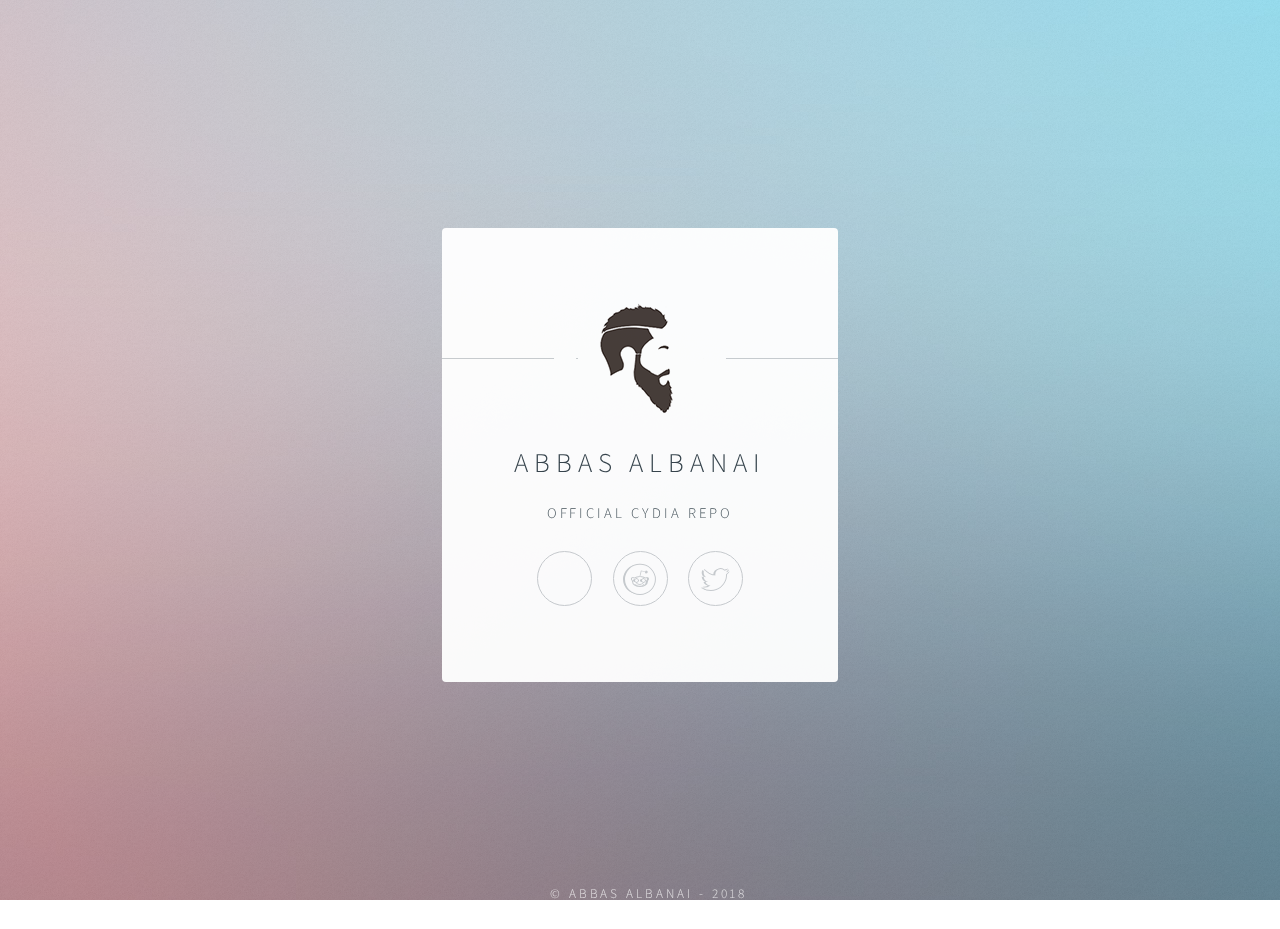
==== index.html @ cd862b83 "Initial commit" ====
<!DOCTYPE HTML>
<html>
	<head>
		<title>xAbbasoo's Repo</title>
		<meta charset="utf-8" />
		<meta name="viewport" content="width=device-width, initial-scale=1" />
		<!--[if lte IE 8]><script src="assets/js/html5shiv.js"></script><![endif]-->
		<link rel="stylesheet" href="assets/css/main.css" />
		<!--[if lte IE 9]><link rel="stylesheet" href="assets/css/ie9.css" /><![endif]-->
		<!--[if lte IE 8]><link rel="stylesheet" href="assets/css/ie8.css" /><![endif]-->
		<noscript><link rel="stylesheet" href="assets/css/noscript.css" /></noscript>
		<style> img[src*="https://cdn.rawgit.com/000webhost/logo/e9bd13f7/footer-powered-by-000webhost-white2.png"] { display: none;} </style>﻿
	</head>
	<body class="is-loading">

		<!-- Wrapper -->
			<div id="wrapper">

				<!-- Main -->
					<section id="main">
						<header>
							<span class="avatar"><img src="images/avatar.jpg" alt="" /></span>
							<h1>Abbas Albanai</h1>
							<p>Official Cydia Repo</p>
						</header>
						<footer>
							<ul class="icons">
								<li><a href="cydia://url/https://cydia.saurik.com/api/share#?source=http://xabbasoo.github.io class="fa fa-link">Cydia</a></li>
								<li><a href="https://www.reddit.com/user/xdemon9" class="fa-reddit" target="_blank">Reddit</a></li>
								<li><a href="https://twitter.com/abbas_albanai" class="fa-twitter" target="_blank">Twitter</a></li><br>
							</ul>
						</footer>
					</section>

				<!-- Footer -->
					<footer id="footer">
						<ul class="copyright">
							<li>&copy; Abbas Albanai - 2018</li>
						</ul>
					</footer>

			</div>

		<!-- Scripts -->
			<!--[if lte IE 8]><script src="assets/js/respond.min.js"></script><![endif]-->
			<script>
				if ('addEventListener' in window) {
					window.addEventListener('load', function() { document.body.className = document.body.className.replace(/\bis-loading\b/, ''); });
					document.body.className += (navigator.userAgent.match(/(MSIE|rv:11\.0)/) ? ' is-ie' : '');
				}
			</script>

	</body>
</html>
---- assets/css/main.css ----
@charset "UTF-8";
@import url(font-awesome.min.css);
@import url("http://fonts.googleapis.com/css?family=Source+Sans+Pro:300");

/*
	Identity by HTML5 UP
	html5up.net | @n33co
	Free for personal and commercial use under the CCA 3.0 license (html5up.net/license)
*/

/* Reset */

	html, body, div, span, applet, object, iframe, h1, h2, h3, h4, h5, h6, p, blockquote, pre, a, abbr, acronym, address, big, cite, code, del, dfn, em, img, ins, kbd, q, s, samp, small, strike, strong, sub, sup, tt, var, b, u, i, center, dl, dt, dd, ol, ul, li, fieldset, form, label, legend, table, caption, tbody, tfoot, thead, tr, th, td, article, aside, canvas, details, embed, figure, figcaption, footer, header, hgroup, menu, nav, output, ruby, section, summary, time, mark, audio, video {
		margin: 0;
		padding: 0;
		border: 0;
		font-size: 100%;
		font: inherit;
		vertical-align: baseline;
	}

	article, aside, details, figcaption, figure, footer, header, hgroup, menu, nav, section {
		display: block;
	}

	body {
		line-height: 1;
	}

	ol, ul {
		list-style: none;
	}

	blockquote, q {
		quotes: none;
	}

	blockquote:before, blockquote:after, q:before, q:after {
		content: '';
		content: none;
	}

	table {
		border-collapse: collapse;
		border-spacing: 0;
	}

	body {
		-webkit-text-size-adjust: none;
	}

/* Box Model */

	*, *:before, *:after {
		-moz-box-sizing: border-box;
		-webkit-box-sizing: border-box;
		box-sizing: border-box;
	}

/* Basic */

	@media screen and (max-width: 480px) {

		html, body {
			min-width: 320px;
		}

	}

	body.is-loading *, body.is-loading *:before, body.is-loading *:after {
		-moz-animation: none !important;
		-webkit-animation: none !important;
		-ms-animation: none !important;
		animation: none !important;
		-moz-transition: none !important;
		-webkit-transition: none !important;
		-ms-transition: none !important;
		transition: none !important;
	}

	html {
		height: 100%;
	}

	body {
		height: 100%;
		background-color: #ffffff;
		background-image: url("images/overlay.png"), -moz-linear-gradient(60deg, rgba(255, 165, 150, 0.5) 5%, rgba(0, 228, 255, 0.35)), url("../../images/bg.jpg");
		background-image: url("images/overlay.png"), -webkit-linear-gradient(60deg, rgba(255, 165, 150, 0.5) 5%, rgba(0, 228, 255, 0.35)), url("../../images/bg.jpg");
		background-image: url("images/overlay.png"), -ms-linear-gradient(60deg, rgba(255, 165, 150, 0.5) 5%, rgba(0, 228, 255, 0.35)), url("../../images/bg.jpg");
		background-image: url("images/overlay.png"), linear-gradient(60deg, rgba(255, 165, 150, 0.5) 5%, rgba(0, 228, 255, 0.35)), url("../../images/bg.jpg");
		background-repeat: repeat,			no-repeat,			no-repeat;
		background-size: 100px 100px, cover,				cover;
		background-position: top left,		center center,		bottom center;
		background-attachment: fixed,			fixed,				fixed;
	}

		body:after {
			content: '';
			display: block;
			position: fixed;
			top: 0;
			left: 0;
			width: 100%;
			height: inherit;
			opacity: 0;
			z-index: 1;
			background-color: #ffffff;
			background-image: url("images/overlay.png"), -moz-linear-gradient(60deg, rgba(255, 165, 150, 0.5) 5%, rgba(0, 228, 255, 0.35));
			background-image: url("images/overlay.png"), -webkit-linear-gradient(60deg, rgba(255, 165, 150, 0.5) 5%, rgba(0, 228, 255, 0.35));
			background-image: url("images/overlay.png"), -ms-linear-gradient(60deg, rgba(255, 165, 150, 0.5) 5%, rgba(0, 228, 255, 0.35));
			background-image: url("images/overlay.png"), linear-gradient(60deg, rgba(255, 165, 150, 0.5) 5%, rgba(0, 228, 255, 0.35));
			background-repeat: repeat,			no-repeat;
			background-size: 100px 100px, cover;
			background-position: top left,		center center;
			-moz-transition: opacity 1.75s ease-out;
			-webkit-transition: opacity 1.75s ease-out;
			-ms-transition: opacity 1.75s ease-out;
			transition: opacity 1.75s ease-out;
		}

		body.is-loading:after {
			opacity: 1;
		}

/* Type */

	body, input, select, textarea {
		color: #414f57;
		font-family: "Source Sans Pro", Helvetica, sans-serif;
		font-size: 14pt;
		font-weight: 300;
		line-height: 2;
		letter-spacing: 0.2em;
		text-transform: uppercase;
	}

		@media screen and (max-width: 1680px) {

			body, input, select, textarea {
				font-size: 11pt;
			}

		}

		@media screen and (max-width: 480px) {

			body, input, select, textarea {
				font-size: 10pt;
				line-height: 1.75;
			}

		}

	a {
		-moz-transition: color 0.2s ease, border-color 0.2s ease;
		-webkit-transition: color 0.2s ease, border-color 0.2s ease;
		-ms-transition: color 0.2s ease, border-color 0.2s ease;
		transition: color 0.2s ease, border-color 0.2s ease;
		color: inherit;
		text-decoration: none;
	}

		a:before {
			-moz-transition: color 0.2s ease, text-shadow 0.2s ease;
			-webkit-transition: color 0.2s ease, text-shadow 0.2s ease;
			-ms-transition: color 0.2s ease, text-shadow 0.2s ease;
			transition: color 0.2s ease, text-shadow 0.2s ease;
		}

		a:hover {
			color: #ff7496;
		}

	strong, b {
		color: #313f47;
	}

	em, i {
		font-style: italic;
	}

	p {
		margin: 0 0 1.5em 0;
	}

	h1, h2, h3, h4, h5, h6 {
		color: #313f47;
		line-height: 1.5;
		margin: 0 0 0.75em 0;
	}

		h1 a, h2 a, h3 a, h4 a, h5 a, h6 a {
			color: inherit;
			text-decoration: none;
		}

	h1 {
		font-size: 1.85em;
		letter-spacing: 0.22em;
		margin: 0 0 0.525em 0;
	}

	h2 {
		font-size: 1.25em;
	}

	h3 {
		font-size: 1em;
	}

	h4 {
		font-size: 1em;
	}

	h5 {
		font-size: 1em;
	}

	h6 {
		font-size: 1em;
	}

	@media screen and (max-width: 480px) {

		h1 {
			font-size: 1.65em;
		}

	}

	sub {
		font-size: 0.8em;
		position: relative;
		top: 0.5em;
	}

	sup {
		font-size: 0.8em;
		position: relative;
		top: -0.5em;
	}

	hr {
		border: 0;
		border-bottom: solid 1px #c8cccf;
		margin: 3em 0;
	}

/* Form */

	form {
		margin: 0 0 1.5em 0;
	}

		form > .field {
			margin: 0 0 1.5em 0;
		}

			form > .field > :last-child {
				margin-bottom: 0;
			}

	label {
		color: #313f47;
		display: block;
		font-size: 0.9em;
		margin: 0 0 0.75em 0;
	}

	input[type="text"],
	input[type="password"],
	input[type="email"],
	input[type="tel"],
	select,
	textarea {
		-moz-appearance: none;
		-webkit-appearance: none;
		-ms-appearance: none;
		appearance: none;
		border-radius: 4px;
		border: solid 1px #c8cccf;
		color: inherit;
		display: block;
		outline: 0;
		padding: 0 1em;
		text-decoration: none;
		width: 100%;
	}

		input[type="text"]:invalid,
		input[type="password"]:invalid,
		input[type="email"]:invalid,
		input[type="tel"]:invalid,
		select:invalid,
		textarea:invalid {
			box-shadow: none;
		}

		input[type="text"]:focus,
		input[type="password"]:focus,
		input[type="email"]:focus,
		input[type="tel"]:focus,
		select:focus,
		textarea:focus {
			border-color: #ff7496;
		}

	.select-wrapper {
		text-decoration: none;
		display: block;
		position: relative;
	}

		.select-wrapper:before {
			content: "";
			-moz-osx-font-smoothing: grayscale;
			-webkit-font-smoothing: antialiased;
			font-family: FontAwesome;
			font-style: normal;
			font-weight: normal;
			text-transform: none !important;
		}

		.select-wrapper:before {
			color: #c8cccf;
			display: block;
			height: 2.75em;
			line-height: 2.75em;
			pointer-events: none;
			position: absolute;
			right: 0;
			text-align: center;
			top: 0;
			width: 2.75em;
		}

		.select-wrapper select::-ms-expand {
			display: none;
		}

	input[type="text"],
	input[type="password"],
	input[type="email"],
	select {
		height: 2.75em;
	}

	textarea {
		padding: 0.75em 1em;
	}

	input[type="checkbox"],
	input[type="radio"] {
		-moz-appearance: none;
		-webkit-appearance: none;
		-ms-appearance: none;
		appearance: none;
		display: block;
		float: left;
		margin-right: -2em;
		opacity: 0;
		width: 1em;
		z-index: -1;
	}

		input[type="checkbox"] + label,
		input[type="radio"] + label {
			text-decoration: none;
			color: #414f57;
			cursor: pointer;
			display: inline-block;
			font-size: 1em;
			font-weight: 300;
			padding-left: 2.4em;
			padding-right: 0.75em;
			position: relative;
		}

			input[type="checkbox"] + label:before,
			input[type="radio"] + label:before {
				-moz-osx-font-smoothing: grayscale;
				-webkit-font-smoothing: antialiased;
				font-family: FontAwesome;
				font-style: normal;
				font-weight: normal;
				text-transform: none !important;
			}

			input[type="checkbox"] + label:before,
			input[type="radio"] + label:before {
				border-radius: 4px;
				border: solid 1px #c8cccf;
				content: '';
				display: inline-block;
				height: 1.65em;
				left: 0;
				line-height: 1.58125em;
				position: absolute;
				text-align: center;
				top: 0.15em;
				width: 1.65em;
			}

		input[type="checkbox"]:checked + label:before,
		input[type="radio"]:checked + label:before {
			color: #ff7496;
			content: '\f00c';
		}

		input[type="checkbox"]:focus + label:before,
		input[type="radio"]:focus + label:before {
			border-color: #ff7496;
		}

	input[type="checkbox"] + label:before {
		border-radius: 4px;
	}

	input[type="radio"] + label:before {
		border-radius: 100%;
	}

	::-webkit-input-placeholder {
		color: #616f77 !important;
		opacity: 1.0;
	}

	:-moz-placeholder {
		color: #616f77 !important;
		opacity: 1.0;
	}

	::-moz-placeholder {
		color: #616f77 !important;
		opacity: 1.0;
	}

	:-ms-input-placeholder {
		color: #616f77 !important;
		opacity: 1.0;
	}

	.formerize-placeholder {
		color: #616f77 !important;
		opacity: 1.0;
	}

/* Icon */

	.icon {
		text-decoration: none;
		position: relative;
		border-bottom: none;
	}

		.icon:before {
			-moz-osx-font-smoothing: grayscale;
			-webkit-font-smoothing: antialiased;
			font-family: FontAwesome;
			font-style: normal;
			font-weight: normal;
			text-transform: none !important;
		}

		.icon > .label {
			display: none;
		}

/* List */

	ol {
		list-style: decimal;
		margin: 0 0 1.5em 0;
		padding-left: 1.25em;
	}

		ol li {
			padding-left: 0.25em;
		}

	ul {
		list-style: disc;
		margin: 0 0 1.5em 0;
		padding-left: 1em;
	}

		ul li {
			padding-left: 0.5em;
		}

		ul.alt {
			list-style: none;
			padding-left: 0;
		}

			ul.alt li {
				border-top: solid 1px #c8cccf;
				padding: 0.5em 0;
			}

				ul.alt li:first-child {
					border-top: 0;
					padding-top: 0;
				}

		ul.icons {
			cursor: default;
			list-style: none;
			padding-left: 0;
			margin-top: -0.675em;
		}

			ul.icons li {
				display: inline-block;
				padding: 0.675em 0.5em;
			}

				ul.icons li a {
					text-decoration: none;
					position: relative;
					display: block;
					width: 3.75em;
					height: 3.75em;
					border-radius: 100%;
					border: solid 1px #c8cccf;
					line-height: 3.75em;
					overflow: hidden;
					text-align: center;
					text-indent: 3.75em;
					white-space: nowrap;
				}

					ul.icons li a:before {
						-moz-osx-font-smoothing: grayscale;
						-webkit-font-smoothing: antialiased;
						font-family: FontAwesome;
						font-style: normal;
						font-weight: normal;
						text-transform: none !important;
					}

					ul.icons li a:before {
						color: #ffffff;
						text-shadow: 1.25px 0px 0px #c8cccf, -1.25px 0px 0px #c8cccf, 0px 1.25px 0px #c8cccf, 0px -1.25px 0px #c8cccf;
					}

					ul.icons li a:hover:before {
						text-shadow: 1.25px 0px 0px #ff7496, -1.25px 0px 0px #ff7496, 0px 1.25px 0px #ff7496, 0px -1.25px 0px #ff7496;
					}

					ul.icons li a:before {
						position: absolute;
						top: 0;
						left: 0;
						width: inherit;
						height: inherit;
						font-size: 1.85rem;
						line-height: inherit;
						text-align: center;
						text-indent: 0;
					}

					ul.icons li a:hover {
						border-color: #ff7496;
					}

			@media screen and (max-width: 480px) {

				ul.icons li a:before {
					font-size: 1.5rem;
				}

			}

		ul.actions {
			cursor: default;
			list-style: none;
			padding-left: 0;
		}

			ul.actions li {
				display: inline-block;
				padding: 0 0.75em 0 0;
				vertical-align: middle;
			}

				ul.actions li:last-child {
					padding-right: 0;
				}

	dl {
		margin: 0 0 1.5em 0;
	}

		dl dt {
			display: block;
			margin: 0 0 0.75em 0;
		}

		dl dd {
			margin-left: 1.5em;
		}

/* Button */

	input[type="submit"],
	input[type="reset"],
	input[type="button"],
	button,
	.button {
		-moz-appearance: none;
		-webkit-appearance: none;
		-ms-appearance: none;
		appearance: none;
		-moz-transition: background-color 0.2s ease-in-out, border-color 0.2s ease-in-out, color 0.2s ease-in-out;
		-webkit-transition: background-color 0.2s ease-in-out, border-color 0.2s ease-in-out, color 0.2s ease-in-out;
		-ms-transition: background-color 0.2s ease-in-out, border-color 0.2s ease-in-out, color 0.2s ease-in-out;
		transition: background-color 0.2s ease-in-out, border-color 0.2s ease-in-out, color 0.2s ease-in-out;
		display: inline-block;
		height: 2.75em;
		line-height: 2.75em;
		padding: 0 1.5em;
		background-color: transparent;
		border-radius: 4px;
		border: solid 1px #c8cccf;
		color: #414f57 !important;
		cursor: pointer;
		text-align: center;
		text-decoration: none;
		white-space: nowrap;
	}

		input[type="submit"]:hover,
		input[type="reset"]:hover,
		input[type="button"]:hover,
		button:hover,
		.button:hover {
			border-color: #ff7496;
			color: #ff7496 !important;
		}

		input[type="submit"].icon,
		input[type="reset"].icon,
		input[type="button"].icon,
		button.icon,
		.button.icon {
			padding-left: 1.35em;
		}

			input[type="submit"].icon:before,
			input[type="reset"].icon:before,
			input[type="button"].icon:before,
			button.icon:before,
			.button.icon:before {
				margin-right: 0.5em;
			}

		input[type="submit"].fit,
		input[type="reset"].fit,
		input[type="button"].fit,
		button.fit,
		.button.fit {
			display: block;
			width: 100%;
			margin: 0 0 0.75em 0;
		}

		input[type="submit"].small,
		input[type="reset"].small,
		input[type="button"].small,
		button.small,
		.button.small {
			font-size: 0.8em;
		}

		input[type="submit"].big,
		input[type="reset"].big,
		input[type="button"].big,
		button.big,
		.button.big {
			font-size: 1.35em;
		}

		input[type="submit"].disabled, input[type="submit"]:disabled,
		input[type="reset"].disabled,
		input[type="reset"]:disabled,
		input[type="button"].disabled,
		input[type="button"]:disabled,
		button.disabled,
		button:disabled,
		.button.disabled,
		.button:disabled {
			-moz-pointer-events: none;
			-webkit-pointer-events: none;
			-ms-pointer-events: none;
			pointer-events: none;
			opacity: 0.5;
		}

/* Main */

	#main {
		position: relative;
		max-width: 100%;
		min-width: 27em;
		padding: 4.5em 3em 3em 3em ;
		background: #ffffff;
		border-radius: 4px;
		cursor: default;
		opacity: 0.95;
		text-align: center;
		-moz-transform-origin: 50% 50%;
		-webkit-transform-origin: 50% 50%;
		-ms-transform-origin: 50% 50%;
		transform-origin: 50% 50%;
		-moz-transform: rotateX(0deg);
		-webkit-transform: rotateX(0deg);
		-ms-transform: rotateX(0deg);
		transform: rotateX(0deg);
		-moz-transition: opacity 1s ease, -moz-transform 1s ease;
		-webkit-transition: opacity 1s ease, -webkit-transform 1s ease;
		-ms-transition: opacity 1s ease, -ms-transform 1s ease;
		transition: opacity 1s ease, transform 1s ease;
	}

		#main .avatar {
			position: relative;
			display: block;
			margin-bottom: 1.5em;
		}

			#main .avatar img {
				display: block;
				margin: 0 auto;
				border-radius: 100%;
				box-shadow: 0 0 0 1.5em #ffffff;
			}

			#main .avatar:before {
				content: '';
				display: block;
				position: absolute;
				top: 50%;
				left: -3em;
				width: calc(100% + 6em);
				height: 1px;
				z-index: -1;
				background: #c8cccf;
			}

		@media screen and (max-width: 480px) {

			#main {
				min-width: 0;
				width: 100%;
				padding: 4em 2em 2.5em 2em ;
			}

				#main .avatar:before {
					left: -2em;
					width: calc(100% + 4em);
				}

		}

		body.is-loading #main {
			opacity: 0;
			-moz-transform: rotateX(15deg);
			-webkit-transform: rotateX(15deg);
			-ms-transform: rotateX(15deg);
			transform: rotateX(15deg);
		}

/* Footer */

	#footer {
		-moz-align-self: -moz-flex-end;
		-webkit-align-self: -webkit-flex-end;
		-ms-align-self: -ms-flex-end;
		align-self: flex-end;
		width: 100%;
		padding: 1.5em 0 0 0;
		color: rgba(255, 255, 255, 0.75);
		cursor: default;
		text-align: center;
	}

		#footer .copyright {
			margin: 0;
			padding: 0;
			font-size: 0.9em;
			list-style: none;
		}

			#footer .copyright li {
				display: inline-block;
				margin: 0 0 0 0.45em;
				padding: 0 0 0 0.85em;
				border-left: solid 1px rgba(255, 255, 255, 0.5);
				line-height: 1;
			}

				#footer .copyright li:first-child {
					border-left: 0;
				}

/* Wrapper */

	#wrapper {
		display: -moz-flex;
		display: -webkit-flex;
		display: -ms-flex;
		display: flex;
		-moz-align-items: center;
		-webkit-align-items: center;
		-ms-align-items: center;
		align-items: center;
		-moz-justify-content: space-between;
		-webkit-justify-content: space-between;
		-ms-justify-content: space-between;
		justify-content: space-between;
		-moz-flex-direction: column;
		-webkit-flex-direction: column;
		-ms-flex-direction: column;
		flex-direction: column;
		-moz-perspective: 1000px;
		-webkit-perspective: 1000px;
		-ms-perspective: 1000px;
		perspective: 1000px;
		position: relative;
		min-height: 100%;
		padding: 1.5em;
		z-index: 2;
	}

		#wrapper > * {
			z-index: 1;
		}

		#wrapper:before {
			content: '';
			display: block;
		}

		@media screen and (max-width: 360px) {

			#wrapper {
				padding: 0.75em;
			}

		}

		body.is-ie #wrapper {
			height: 100%;
		}
---- assets/css/ie9.css ----
/*
	Identity by HTML5 UP
	html5up.net | @n33co
	Free for personal and commercial use under the CCA 3.0 license (html5up.net/license)
*/

/* Basic */

	body {
		background-image: url("../../images/bg.jpg");
		background-repeat: no-repeat;
		background-size: cover;
		background-position: bottom center;
		background-attachment: fixed;
	}

		body:after {
			display: none;
		}

/* List */

	ul.icons li a:before {
		color: #c8cccf;
	}

	ul.icons li a:hover:before {
		color: #ff7496;
	}

/* Wrapper */

	#wrapper {
		text-align: center;
	}

/* Main */

	#main {
		display: inline-block;
	}
---- assets/css/ie8.css ----
/*
	Identity by HTML5 UP
	html5up.net | @n33co
	Free for personal and commercial use under the CCA 3.0 license (html5up.net/license)
*/

/* List */

	ul.icons li a {
		-ms-behavior: url("assets/js/PIE.htc");
	}

		ul.icons li a:before {
			text-align: center;
			font-size: 26px;
		}

/* Main */

	#main {
		-ms-behavior: url("assets/js/PIE.htc");
	}

		#main .avatar img {
			-ms-behavior: url("assets/js/PIE.htc");
		}

/* Footer */

	#footer {
		color: #fff;
	}

		#footer .copyright li {
			border-left: solid 1px #fff;
		}
---- assets/css/noscript.css ----
/*
	Identity by HTML5 UP
	html5up.net | @n33co
	Free for personal and commercial use under the CCA 3.0 license (html5up.net/license)
*/

/* Basic */

	body:after {
		display: none;
	}

/* Main */

	#main {
		-moz-transform: none !important;
		-webkit-transform: none !important;
		-ms-transform: none !important;
		transform: none !important;
		opacity: 1 !important;
	}
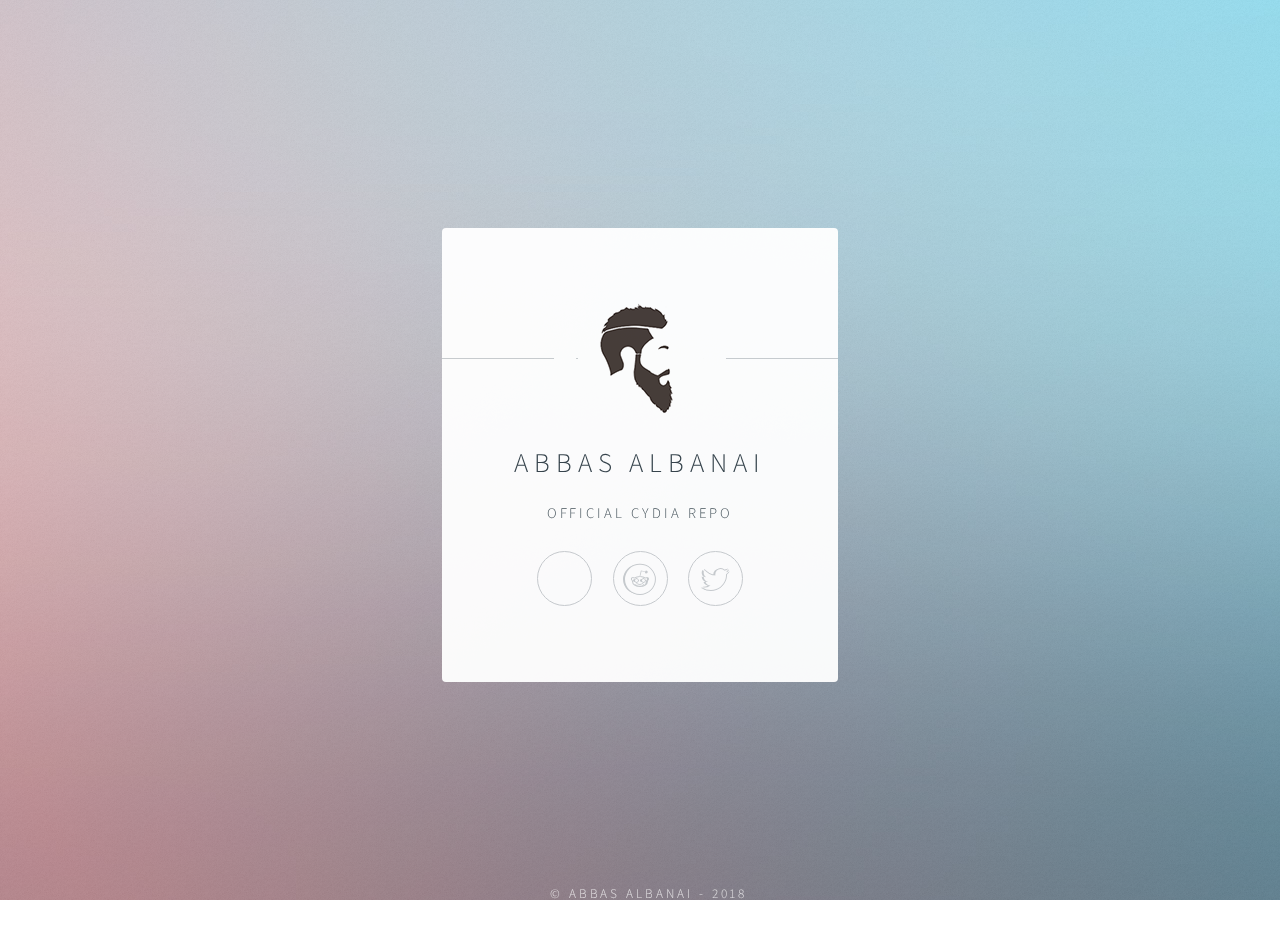
==== commit 049b19b6: "Initial commit" ====
--- a/index.html
+++ b/index.html
@@ -26,7 +26,7 @@
 
 						<footer>
 							<ul class="icons">
-								<li><a href="cydia://url/https://cydia.saurik.com/api/share#?source=http://xabbasoo.github.io class="fa fa-link">Cydia</a></li>
+								<li><a href="cydia://url/https://cydia.saurik.com/api/share#?source=http://xabbasoo.github.io <class="fa fa-link">Cydia</a></li>
 								<li><a href="https://www.reddit.com/user/xdemon9" class="fa-reddit" target="_blank">Reddit</a></li>
 								<li><a href="https://twitter.com/abbas_albanai" class="fa-twitter" target="_blank">Twitter</a></li><br>
 							</ul>
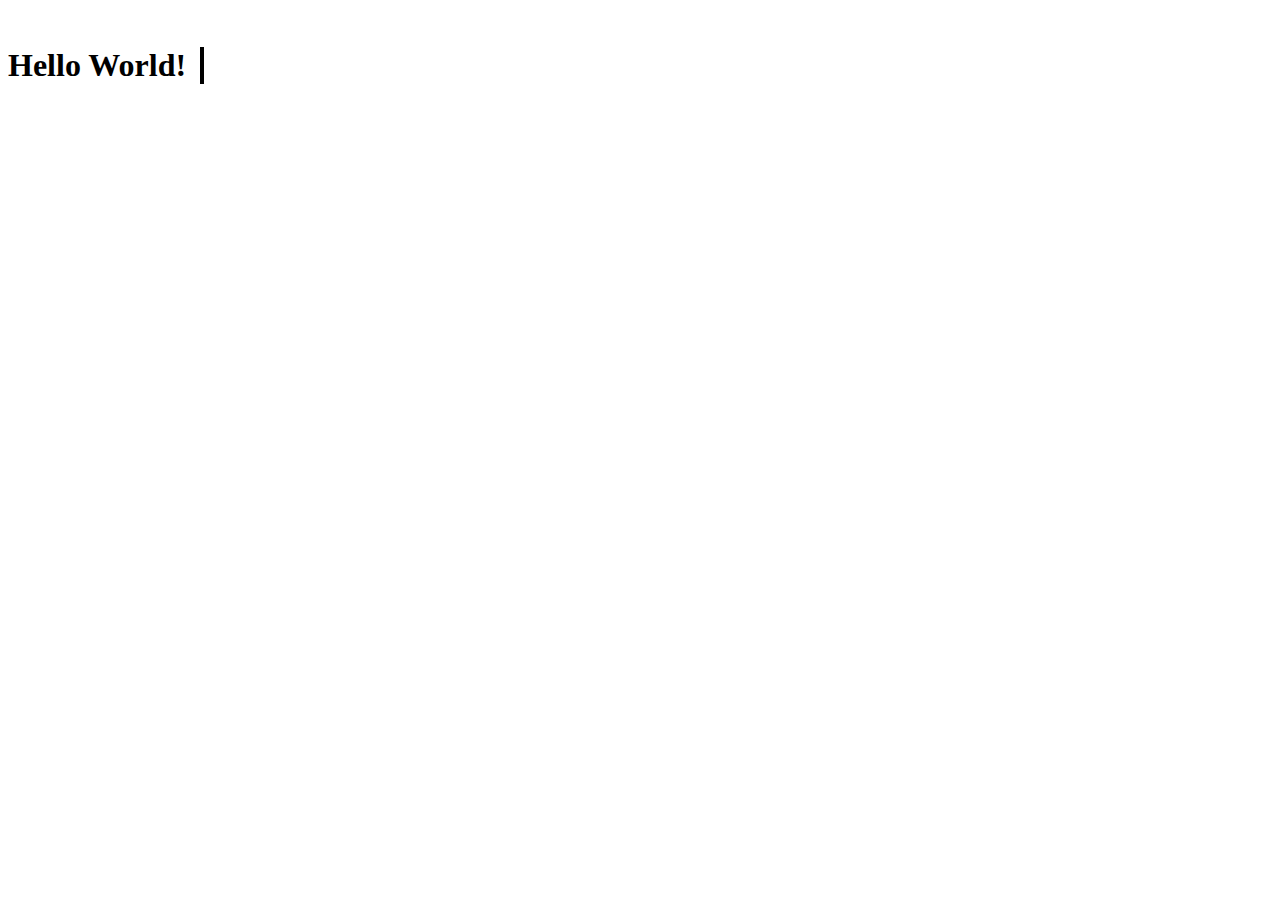
==== commit c039f83b: "Initial commit" ====
--- a/index.html
+++ b/index.html
@@ -1,55 +1,13 @@
-<!DOCTYPE HTML>
-<html>
-	<head>
-		<title>xAbbasoo's Repo</title>
-		<meta charset="utf-8" />
-		<meta name="viewport" content="width=device-width, initial-scale=1" />
-		<!--[if lte IE 8]><script src="assets/js/html5shiv.js"></script><![endif]-->
-		<link rel="stylesheet" href="assets/css/main.css" />
-		<!--[if lte IE 9]><link rel="stylesheet" href="assets/css/ie9.css" /><![endif]-->
-		<!--[if lte IE 8]><link rel="stylesheet" href="assets/css/ie8.css" /><![endif]-->
-		<noscript><link rel="stylesheet" href="assets/css/noscript.css" /></noscript>
-		<style> img[src*="https://cdn.rawgit.com/000webhost/logo/e9bd13f7/footer-powered-by-000webhost-white2.png"] { display: none;} </style>﻿
-	</head>
-	<body class="is-loading">
-
-		<!-- Wrapper -->
-			<div id="wrapper">
-
-				<!-- Main -->
-					<section id="main">
-						<header>
-							<span class="avatar"><img src="images/avatar.jpg" alt="" /></span>
-							<h1>Abbas Albanai</h1>
-							<p>Official Cydia Repo</p>
-						</header>-
-						<footer>
-							<ul class="icons">
-								<li><a href="cydia://url/https://cydia.saurik.com/api/share#?source=http://xabbasoo.github.io <class="fa fa-link">Cydia</a></li>
-								<li><a href="https://www.reddit.com/user/xdemon9" class="fa-reddit" target="_blank">Reddit</a></li>
-								<li><a href="https://twitter.com/abbas_albanai" class="fa-twitter" target="_blank">Twitter</a></li><br>
-							</ul>
-						</footer>
-					</section>
-
-				<!-- Footer -->
-					<footer id="footer">
-						<ul class="copyright">
-							<li>&copy; Abbas Albanai - 2018</li>
-						</ul>
-					</footer>
-
-			</div>
-
-		<!-- Scripts -->
-			<!--[if lte IE 8]><script src="assets/js/respond.min.js"></script><![endif]-->
-			<script>
-				if ('addEventListener' in window) {
-					window.addEventListener('load', function() { document.body.className = document.body.className.replace(/\bis-loading\b/, ''); });
-					document.body.className += (navigator.userAgent.match(/(MSIE|rv:11\.0)/) ? ' is-ie' : '');
-				}
-			</script>
-
-	</body>
+<!doctype html>
+<html>
+<head>
+<meta charset="utf-8">
+<title>Abbas Albanai</title>
+<link href="type.css" rel="stylesheet" type="text/css">
+<style> img[src*="https://cdn.rawgit.com/000webhost/logo/e9bd13f7/footer-powered-by-000webhost-white2.png"] { display: none;} </style>﻿
+</head>
+
+<body>
+<h1>Hello World!</h1>
+</body>
 </html>--- a/type.css
+++ b/type.css
@@ -0,0 +1,17 @@
+h1 {
+animation: type 1s steps(12);
+overflow: hidden;
+white-space: nowrap;
+font-family: consolas;
+border-right: 4px solid black;
+width:12ch;
+	
+}
+@keyframes type {
+  0% {
+    width:0ch;
+  }
+	100% {
+		width:12ch;
+	}
+}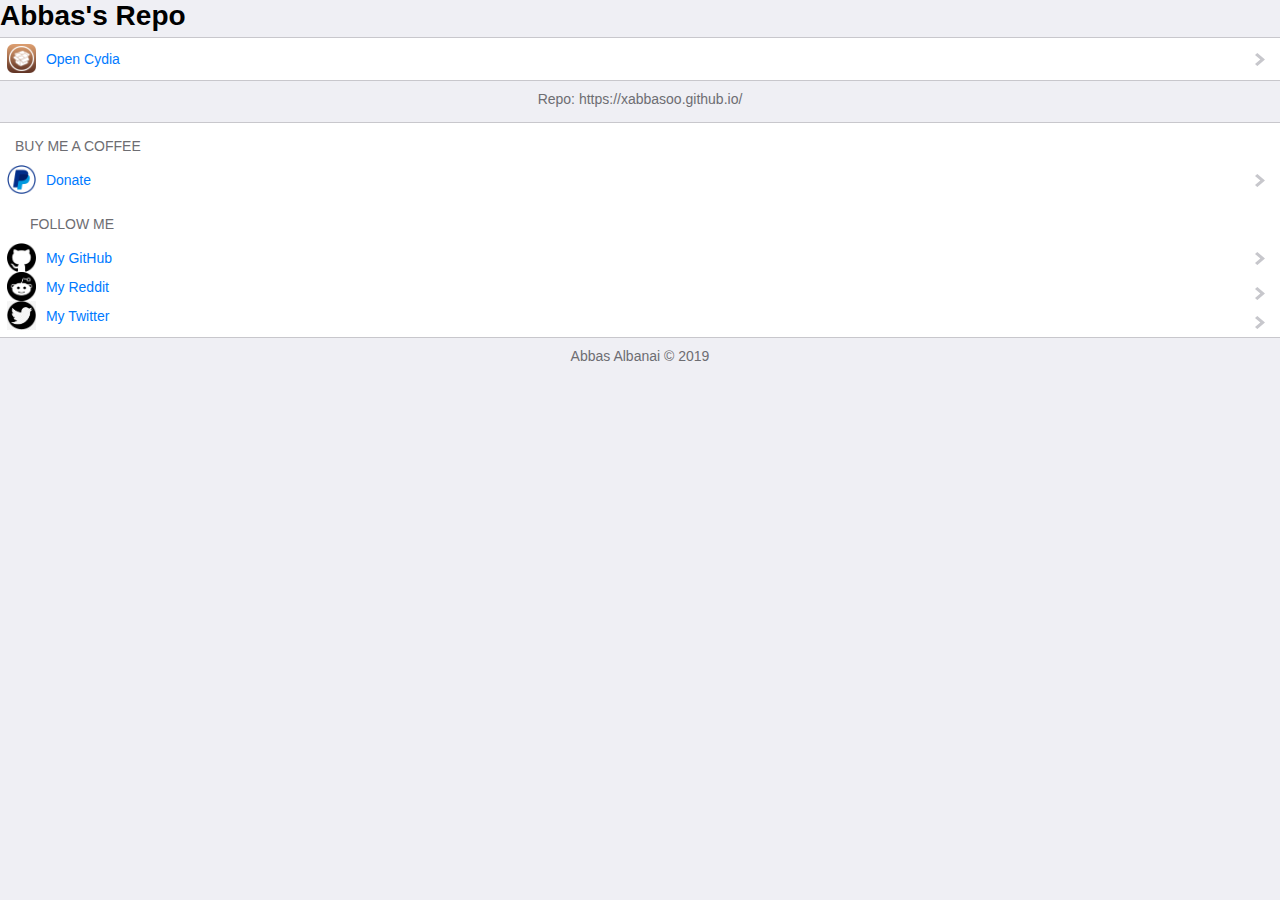
==== commit 8f9f129d: "Initial commit" ====
--- a/index.html
+++ b/index.html
@@ -1,13 +1,50 @@
-<!doctype html>
-<html>
-<head>
-<meta charset="utf-8">
-<title>Abbas Albanai</title>
-<link href="type.css" rel="stylesheet" type="text/css">
-<style> img[src*="https://cdn.rawgit.com/000webhost/logo/e9bd13f7/footer-powered-by-000webhost-white2.png"] { display: none;} </style>﻿
+<!DOCTYPE html>
+<html><head>
+<title>Abbas's Repo</title>
+<link rel='stylesheet' type='text/css' href='ios7.css'/>
+<meta name='viewport' content='width=320; initial-scale=1.0; maximum-scale=1.0; user-scalable=0;'/>
+<meta http-equiv="Content-Type" content="text/html; charset=UTF-8" />
 </head>
+<script src="jquery-3.2.1.min.js"></script>
+<script src="description.js"></script>
+<body onload="loadRecentUpdates();">
+<h1>Abbas's Repo</h1>
+<ul>
+	<li>
+		<a href="cydia://url/https://cydia.saurik.com/api/share#?source=https://xabbasoo.github.io/">
+			<img class="icon" src="cydia7.png"/>
+			Open Cydia</label>
+		</a>
+	</li>
+</ul>
+<p style="text-align:center;">Repo: https://xabbasoo.github.io/</p>
+<ul>
+<h2>Buy me a coffee</h2>
 
-<body>
-<h1>Hello World!</h1>
-</body>
-</html>+	<li>
+		<a href="https://xabbasoo.github.io/" target="_blank">
+			<img class="icon" src="pp.png"/>
+			<label>Donate</label>
+		</a>
+	
+
+<h2>Follow me</h2>
+	
+		<a href="https://xabbasoo.github.io/" target="_blank">
+			<img class="icon" src="github.png"/>
+			<label>My GitHub</label>
+		</a>
+
+		<a href="https://www.reddit.com/user/xDemon9" target="_blank">
+			<img class="icon" src="reddit.png"/>
+			<label>My Reddit</label>
+		</a>
+
+		<a href="https://twitter.com/abbas_albanai" target="_blank">
+			<img class="icon" src="twitter.png"/>
+			<label>My Twitter</label>
+		</a>
+	</li>
+</ul>
+<p style="text-align:center;">Abbas Albanai © 2019</p>
+</body></html>--- a/ios7.css
+++ b/ios7.css
@@ -0,0 +1,2 @@
+/* Basic iOS 7 CSS */
+*{margin:0;padding:0;border:0;outline:0;box-sizing:border-box}html{background:#efeff4}body{font:14px -apple-system-font,".Helvetica NeueUI","Helvetica Neue",sans-serif;margin:0px 0 35px 0;cursor:default;-webkit-user-select:none}h2,body>p{margin:15px;color:#6d6d72;font-size:14px;font-weight:400}h2 a,body>p a{color:inherit}h2{text-transform:uppercase;margin-bottom:5px}body>p{margin-top:-25px}a,button{color:#007aff;text-decoration:none}header{position:fixed;top:0;left:0;width:100%;height:44px;z-index:10;background:#f7f7f7;border-bottom:1px solid #c9c9cd}header h1{text-align:center;font-size:18px;line-height:44px;font-weight:500}ul{margin:5px 0 35px 0;list-style:none;background:#fff}ul:before,ul:after{content:"";display:block;height:1px;background:#c8c7cc}ul li{border-bottom:1px solid #c8c7cc;margin-left:15px}ul li:last-child{border-bottom:0}ul li>p,ul li>a,ul li>button{padding:13px 15px;margin-left:-15px}ul li>p+p,ul li>p+a,ul li>p+button,ul li>a+p,ul li>a+a,ul li>a+button,ul li>button+p,ul li>button+a,ul li>button+button{padding-top:0}ul li>a,ul li>button{display:block;color:#007aff;padding-right:30px;position:relative;z-index:2}ul li>a:after,ul li>button:after{content:"";display:block;background:url("[data-uri]");position:absolute;top:50%;right:15px;width:10px;height:13px;margin-top:-6.5px;background-size:100% 100%}ul li>button{font:inherit;width:100%;text-align:left}ul+p{margin-top:-25px}.cydia body{margin-top:35px}.cydia header{display:none}.cydia header+p{margin-top:-20px}.depiction{background:transparent}.depiction body{margin-top:0;margin-bottom:0}img.icon{height:auto;margin:-7px 6px -9px -8px;max-height:29px;min-width:29px;width:29px}
